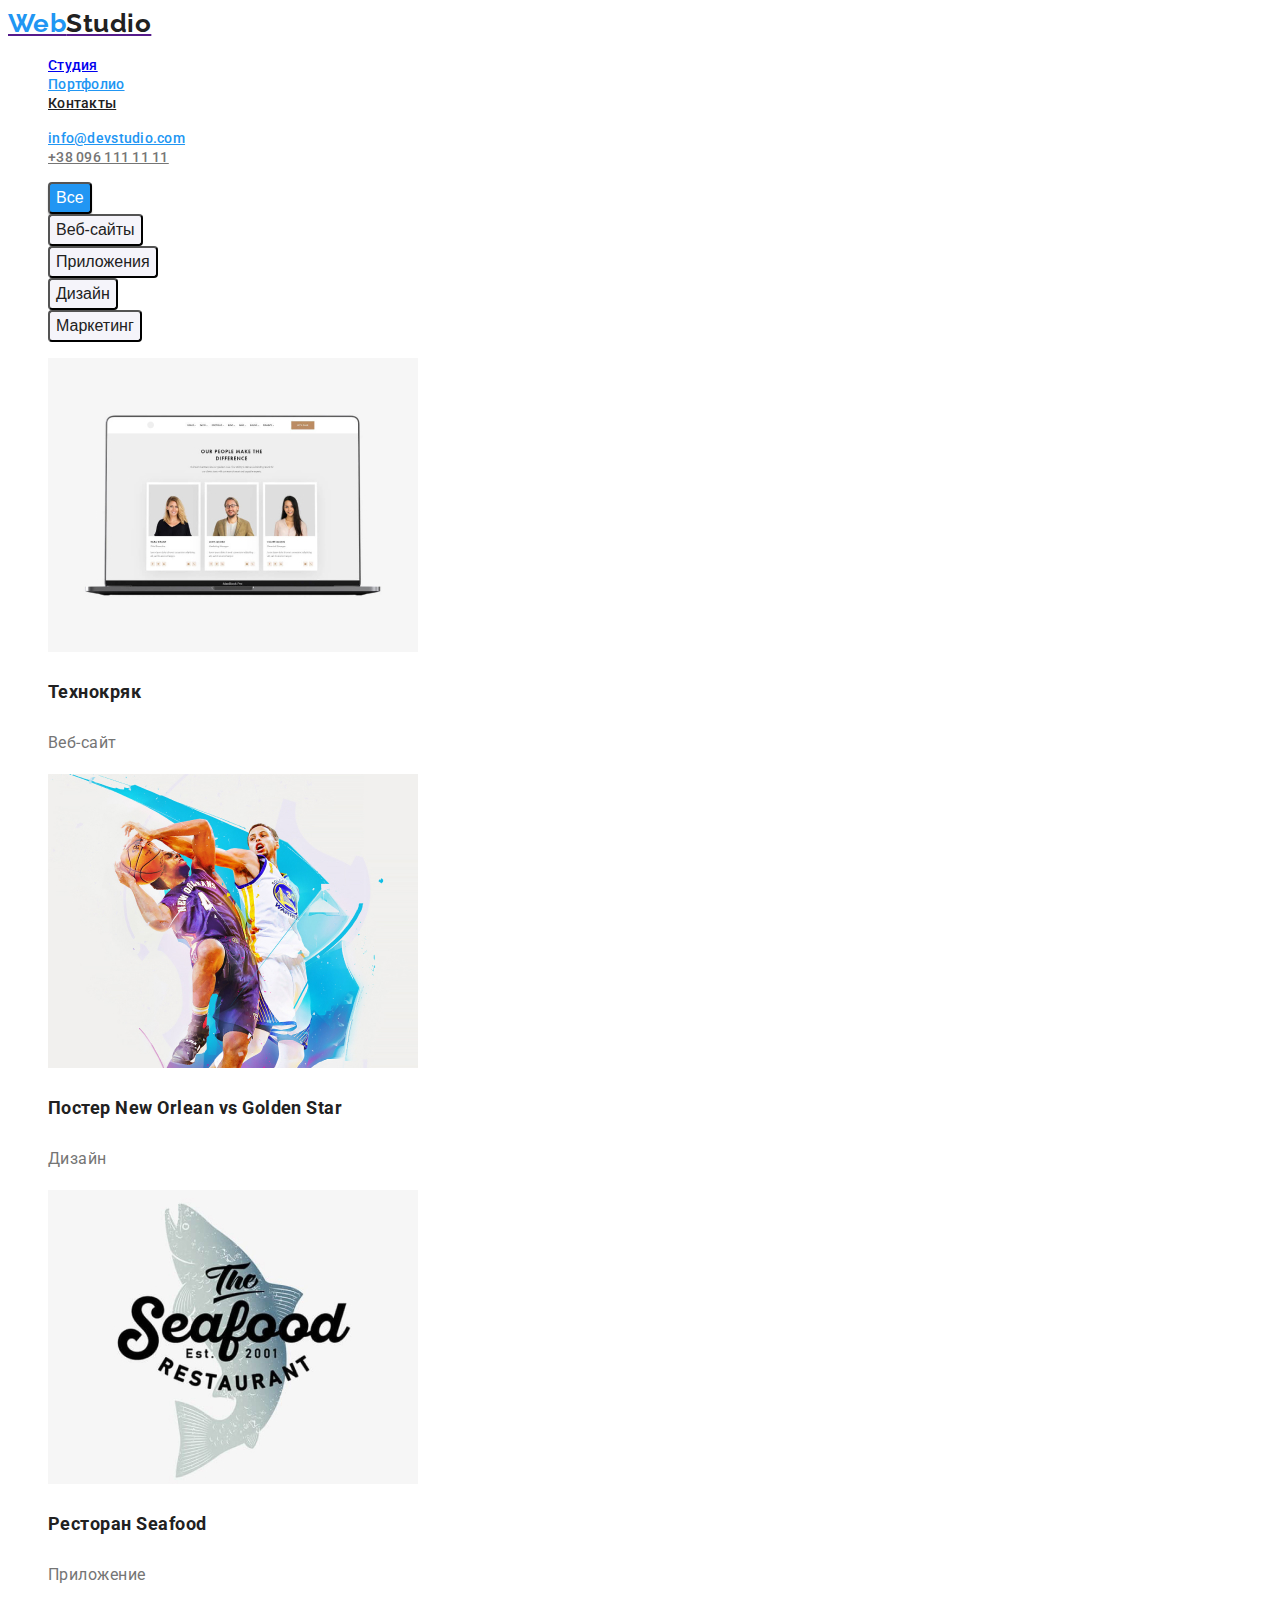
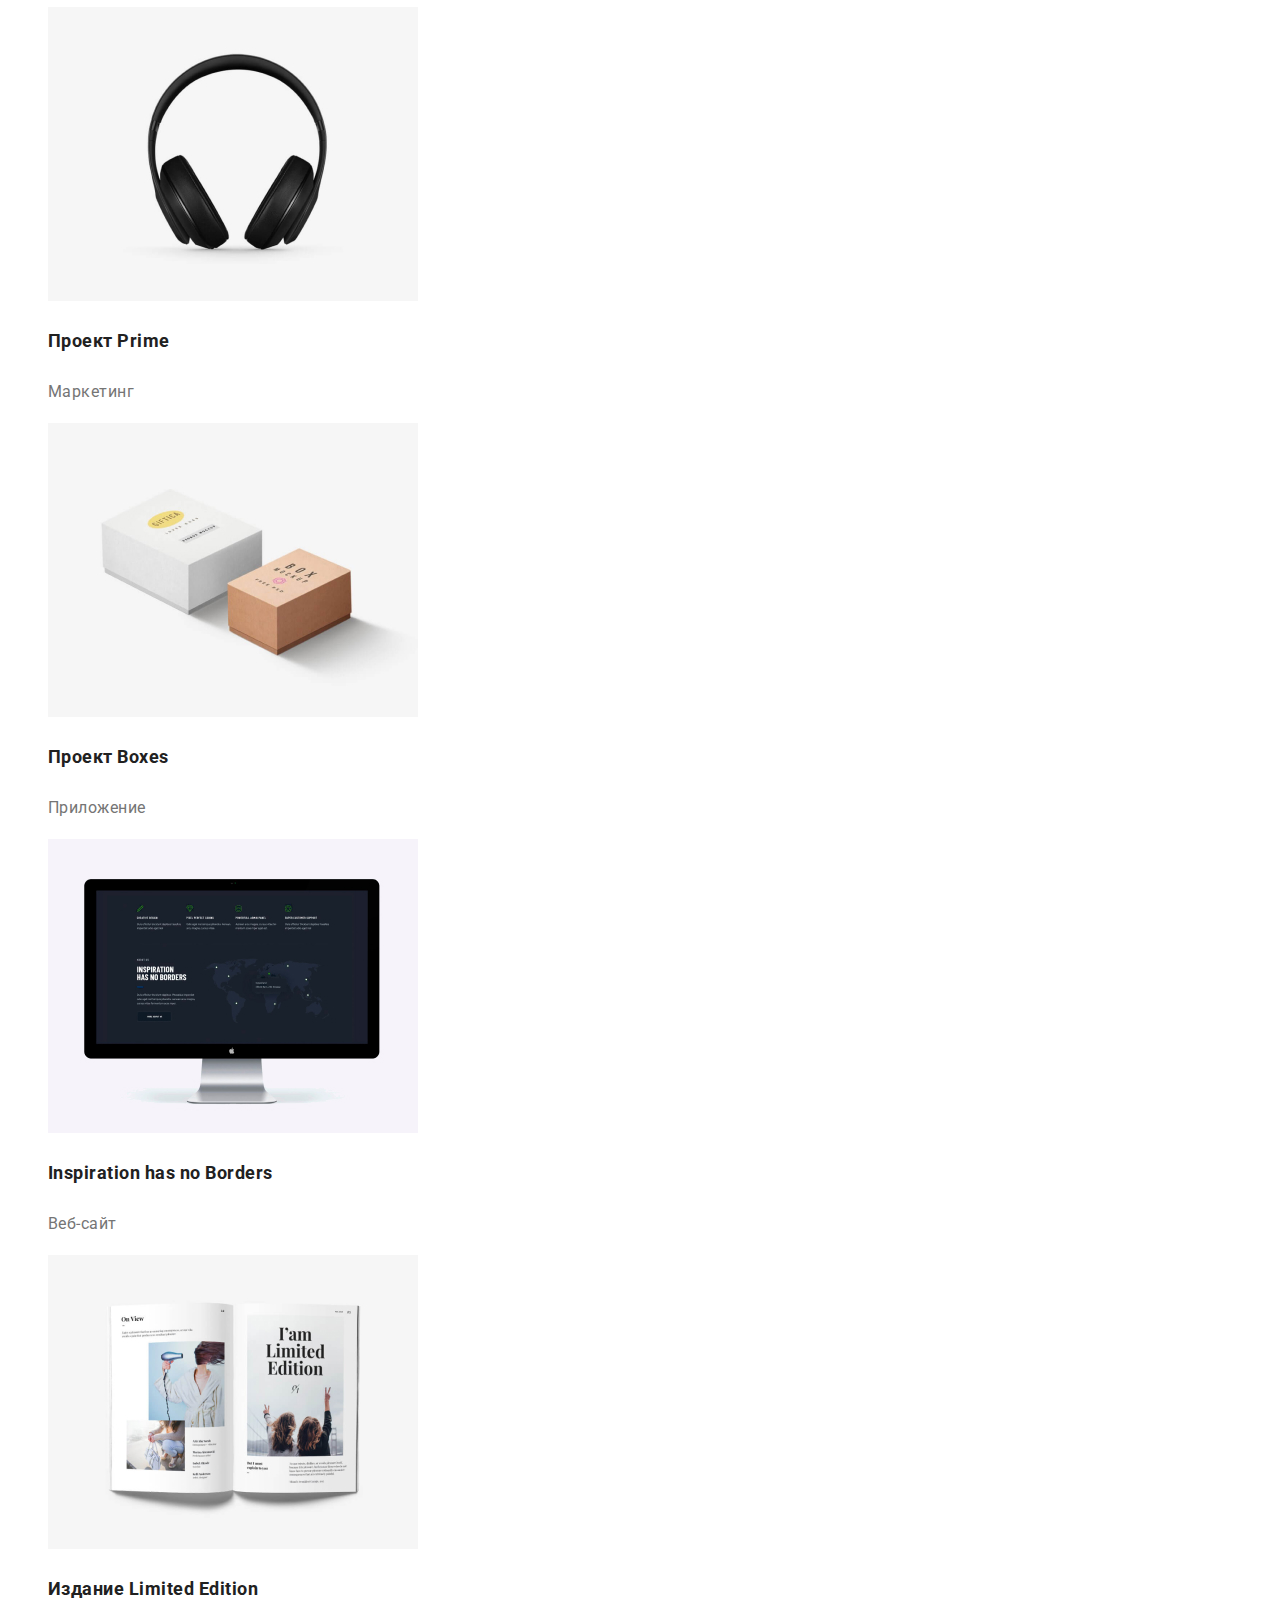
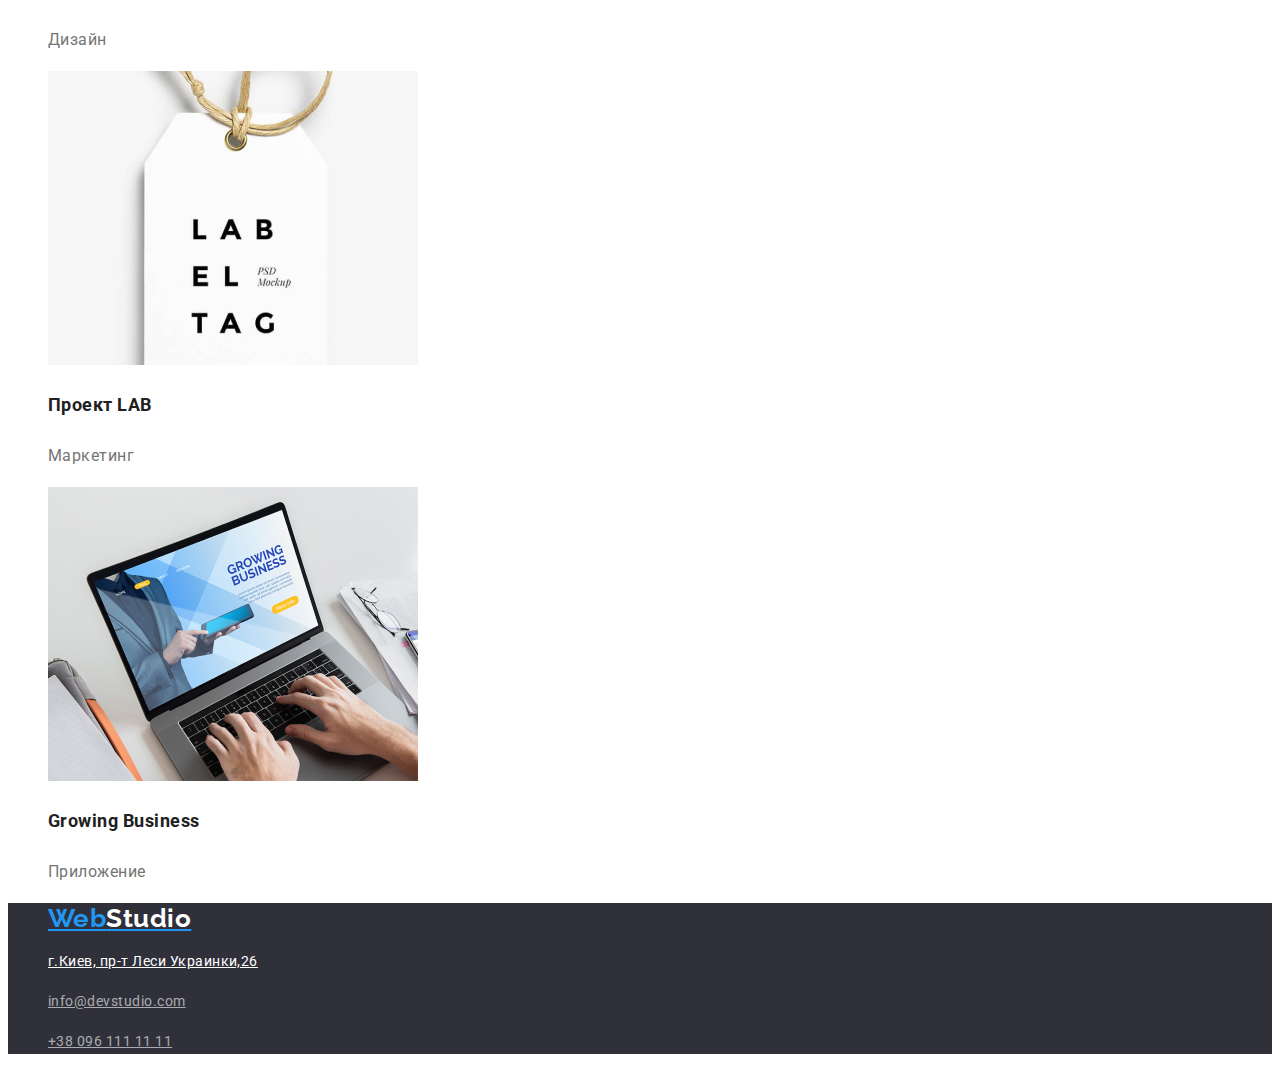
==== portfolio.html @ 78eda814 "homework2" ====
<!DOCTYPE html>
<html lang="en">
<head>
    <meta charset="UTF-8">
    <meta name="viewport" content="width=device-width, initial-scale=1.0">
    <title>Document</title>
    <link 
    href="https://fonts.googleapis.com/css2?family=Raleway:wght@700&family=Roboto:wght@400;500;700;900&display=swap" 
    rel="stylesheet"/>
    <link rel="stylesheet" href="./css/styles.css">
</head>
<body>
    
    <!--ШАПКА-->
    <header>
        <nav class="site-nav">
            <a href="" class="link"><span class="accent">Web</span><span class="accent1">Studio</span></a>
            <ul> 
                <li><a href="./index.html" class="link1">Cтудия</a></li>
                <li><a href="" class="link1 current">Портфолио</a></li>
                <li><a href="" class="link2">Контакты</a></li>
            </ul>
        </nav>
            <ul>
                <li><a href="mailto:info@devstudio.com" class="contacts-mail">info@devstudio.com</a></li>
                <li><a href="tel:+380961111111" class="contacts-phone">+38 096 111 11 11</a></li>
            </ul>
    </header>

    <!--SUBШАПКА-->
    <ul> 
        <li><button type="button" class="button">Все</button></li>
        <li><button type="button" class="button1">Веб-сайты</button></li>
        <li><button type="button" class="button1">Приложения</button></li>
        <li><button type="button" class="button1">Дизайн</button></li>
        <li><button type="button" class="button1">Маркетинг</button></li>
    </ul>

    <!-- СЕКЦИЯ 1 -->
    <section>
    <ul>
        <li>
            <a href=""><img src="./img/img-44.jpg" alt="comp" width="370" /></a>
            
            <h3 class="section-title">Технокряк</h3>
            <p class="section-text">Веб-сайт</p>
       
        </li>
        <li>
            <a href=""><img src="./img/img-55.jpg" alt="basketball" width="370" /></a>
            
            <h3 class="section-title">Постер New Orlean vs Golden Star</h3>
            <p class="section-text">Дизайн</p>
        
        </li>
        <li>
            <a href=""><img src="./img/img-66.jpg" alt="seafood" width="370" /></a>
            
            <h3 class="section-title">Ресторан Seafood</h3>
            <p class="section-text">Приложение</p>
        </li>

        <li>
            <a href=""><img src="./img/img-77.jpg" alt="headphones" width="370" /></a>
           
            <h3 class="section-title">Проект Prime</h3>
            <p class="section-text">Маркетинг</p>
        </li> 
        <li>
            <a href=""><img src="./img/img-88.jpg" alt="boxes" width="370" /></a>
           
            <h3 class="section-title">Проект Boxes</h3>
            <p class="section-text">Приложение</p>
        </li> 
        <li>
            <a href=""><img src="./img/img-99.jpg" alt="comp2" width="370" /></a>
           
            <h3 class="section-title">Inspiration has no Borders</h3>
            <p class="section-text">Веб-сайт</p>
        </li> 
<li>
    <a href=""><img src="./img/img-100.jpg" alt="book" width="370" /></a>
   
    <h3 class="section-title">Издание Limited Edition</h3>
    <p class="section-text">Дизайн</p>
</li> 
<li>
    <a href=""><img src="./img/img-110.jpg" alt="lab" width="370" /></a>
   
    <h3 class="section-title">Проект LAB</h3>
    <p class="section-text">Маркетинг</p>
</li> 
<li>
    <a href=""><img src="./img/img-120.jpg" alt="business" width="370" /></a>
   
    <h3 class="section-title">Growing Business</h3>
    <p class="section-text">Приложение</p>
</li> 
</ul>
</section>

<!--Финал-->
<footer>
    <ul>
        <li>
            <p><a href="" class="logo"><span class="accent2">Web</span><span class="accent3">Studio</span></a></p>
</li>
        <li>
    <p><a href="" class="adress">г.Киев, пр-т Леси Украинки,26</a></p>
</li>
<li>
    <p><a href="mailto:info@devstudio.com" class="mail">info@devstudio.com</a></p>
</li>
<li>
    <p><a href="tel:+380961111111" class="phone">+38 096 111 11 11</a></p>
</li>
    </ul>
</footer>
</body>
</html>
---- css/styles.css ----
body {
    background-color: #FFFFFF;
    font-family: Roboto, sans-serif;
    letter-spacing: 0.03em;
}

ul {
    list-style: none;
}

.page-header {
    background-color: #FFFFFF;
}

.link {
    font-family: Raleway;
font-style: normal;
font-weight: bold;
font-size: 26px;
line-height: 1.19;
}

.link1 {
font-weight: 500;
font-size: 14px;
line-height: 1.14;
letter-spacing: 0.02em;



}
.link2 {
font-weight: 500;
font-size: 14px;
line-height: 1.14;
letter-spacing: 0.02em;

color: #212121
}

.site-nav .link:hover,
.site-nav .focus {
    color: blue
}

.site-nav .link1:hover {
    color: blue
}

.site-nav .link2:hover {
    color: blue
}


.site-nav .link1.current {
    color: #2196F3
}

.accent {
    color: #2196F3;
}

.accent1 {
    color: #212121;
}

.accent2 {
   color: #2196F3;
}

.accent3 {
    color:#FFFFFF;
}

.contacts {
color: teal;
}

.contacts-mail {
font-weight: 500;
font-size: 14px;
line-height: 1.14;
letter-spacing: 0.02em;

color: #2196F3;
}

.contacts-phone {
font-weight: 500;
font-size: 14px;
line-height: 1.14;
letter-spacing: 0.02em;

color: #757575;
}


.section1 {
    background-color: #2F303A;
}

.section1-title {
    font-weight: 900;
    font-size: 44px;
    line-height: 1.36;
    
    letter-spacing: 0.06em;
    color: #FFFFFF
} 

.button-main {
    font-family: Roboto;
font-style: normal;
font-weight: bold;
font-size: 16px;
line-height: 1.88;
letter-spacing: 0.06em;
color: #FFFFFF;
background: #2196F3;
}

.button {
    font-weight: 500;
font-size: 16px;
line-height: 1.63;
color: #FFFFFF;
background-color: #2196F3;   
/* shadow-middle */
box-shadow: 0px 3px 1px rgba(0, 0, 0, 0.1), 0px 1px 2px rgba(0, 0, 0, 0.08), 0px 2px 2px rgba(0, 0, 0, 0.12);
border-radius: 4px;
}

.section1-link {
    font-weight: bold;
    font-size: 16px;
    line-height: 1.88;
    display: flex;
    align-items: center;
    text-align: center;
    letter-spacing: 0.06em;
    color: #FFFFFF
    
}

.section2 {
    
    background-color: #E5E5E5;
}

.section2-title { 
font-weight: bold;
font-size: 14px;
line-height: 1.14;
letter-spacing: 0.03em;
text-transform: uppercase;
    color: #212121;
}
.section2-text {
    font-size: 14px;
    line-height: 1.71;
/* or 171% */
    letter-spacing: 0.03em;
    color: #757575;
}

.section2-title1 {
   font-weight: bold;
   font-size: 36px;
   line-height: 1.17;
  
   color: #212121;
}

.section3 {
    background-color: #F5F4FA;
}

.section3-main {
font-weight: bold;
font-size: 36px;
line-height: 1.17;


color: #212121;

}
.section3-name {
    
font-weight: 500;
font-size: 16px;
line-height: 19px;

    color: #212121;
}
.section3-title {
    
font-size: 16px;
line-height: 1.19;
    color: #757575;
}

.adress {
   
font-size: 14px;
line-height: 1.71;
    color: #FFFFFF;
}

.mail {
   
font-size: 14px;
line-height: 1.71;
    color: rgba(255, 255, 255, 0.6);
}

.phone {
    
font-size: 14px;
line-height: 1.71;
    color: rgba(255, 255, 255, 0.6);
}

footer {
    background-color: #2F303A;
}

.logo {
    font-family: Raleway;
font-style: normal;
font-weight: bold;
font-size: 26px;
line-height: 1.19;
color: #2196F3;
}

/* Portfolio*/

.section {
    background-color: #E5E5E5;
}

.button1 {
    font-weight: 500;
font-size: 16px;
line-height: 1.63;
color: #212121;
    background: #F5F4FA;
border-radius: 4px;
}



.section-title {
   
font-weight: bold;
font-size: 18px;
line-height: 2.00;
color: #212121;
}

.section-text {
   
font-size: 16px;
line-height: 1.88;
color: #757575;
}
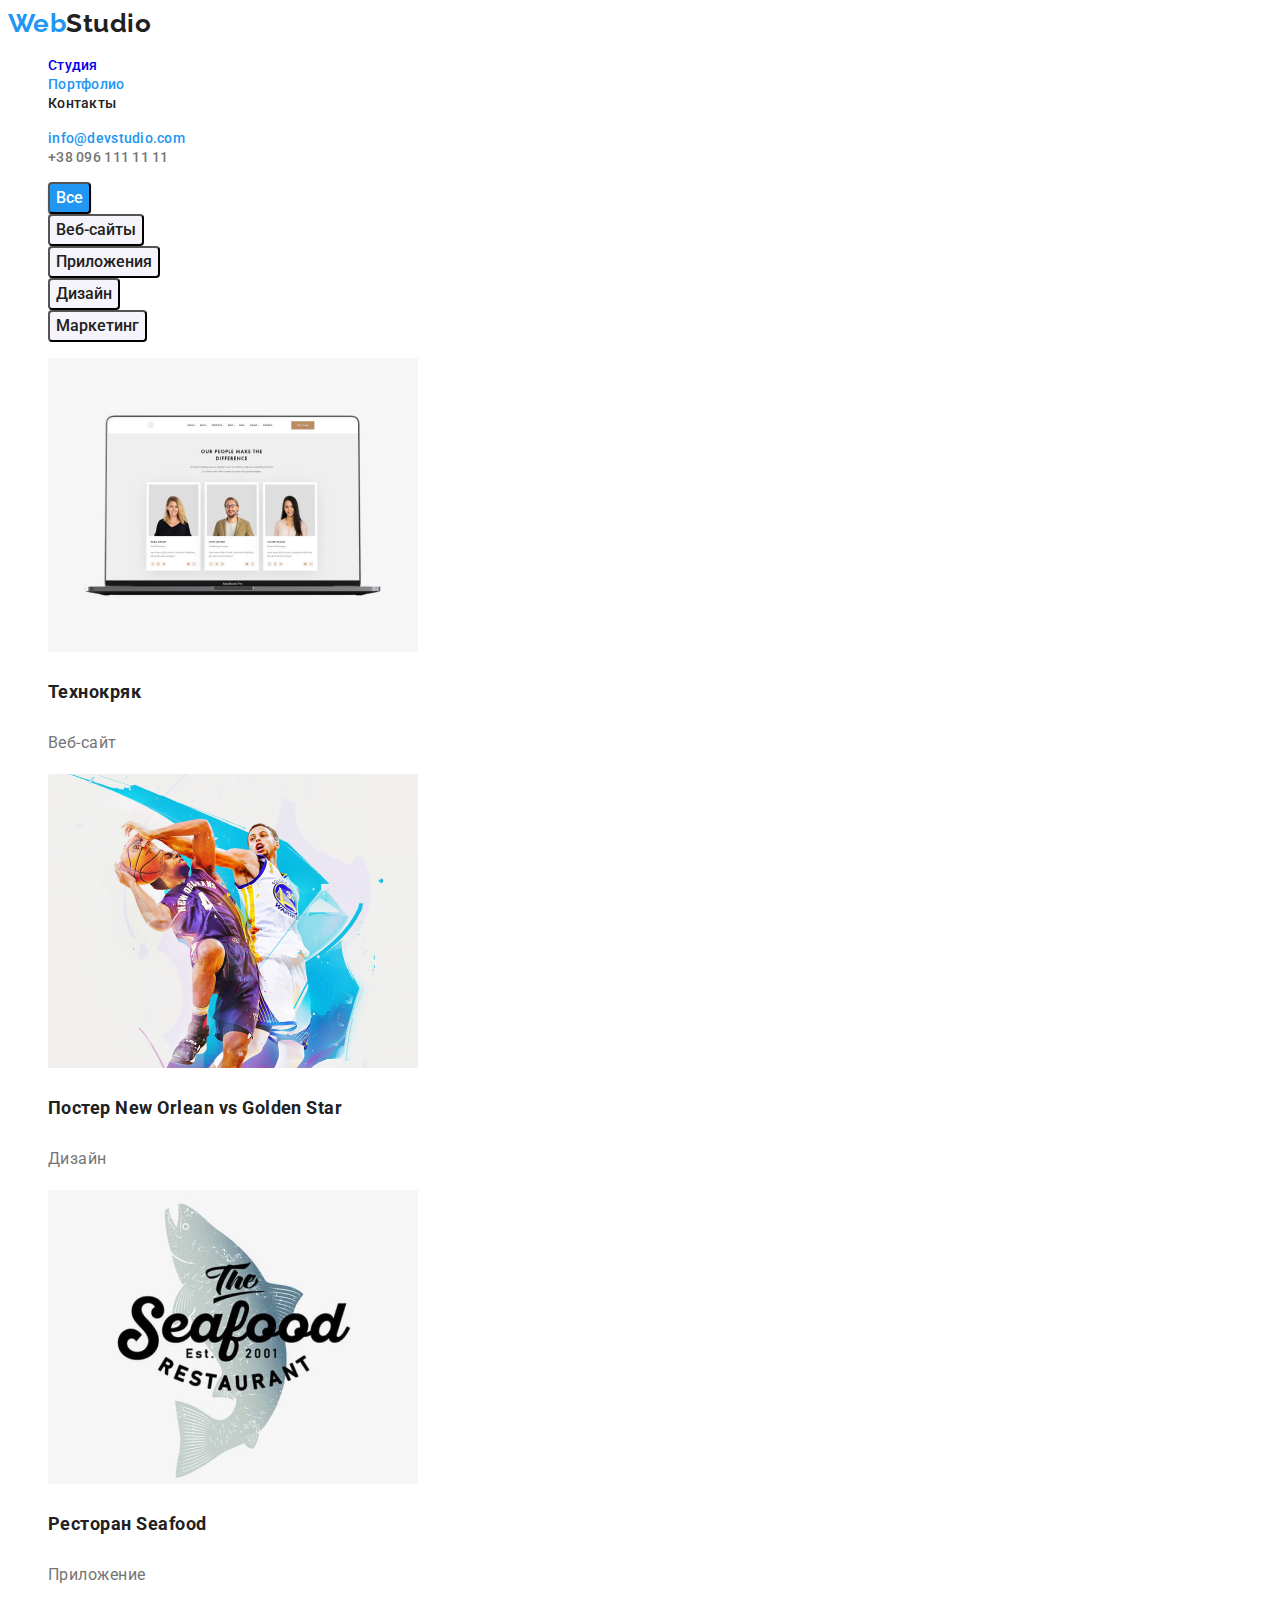
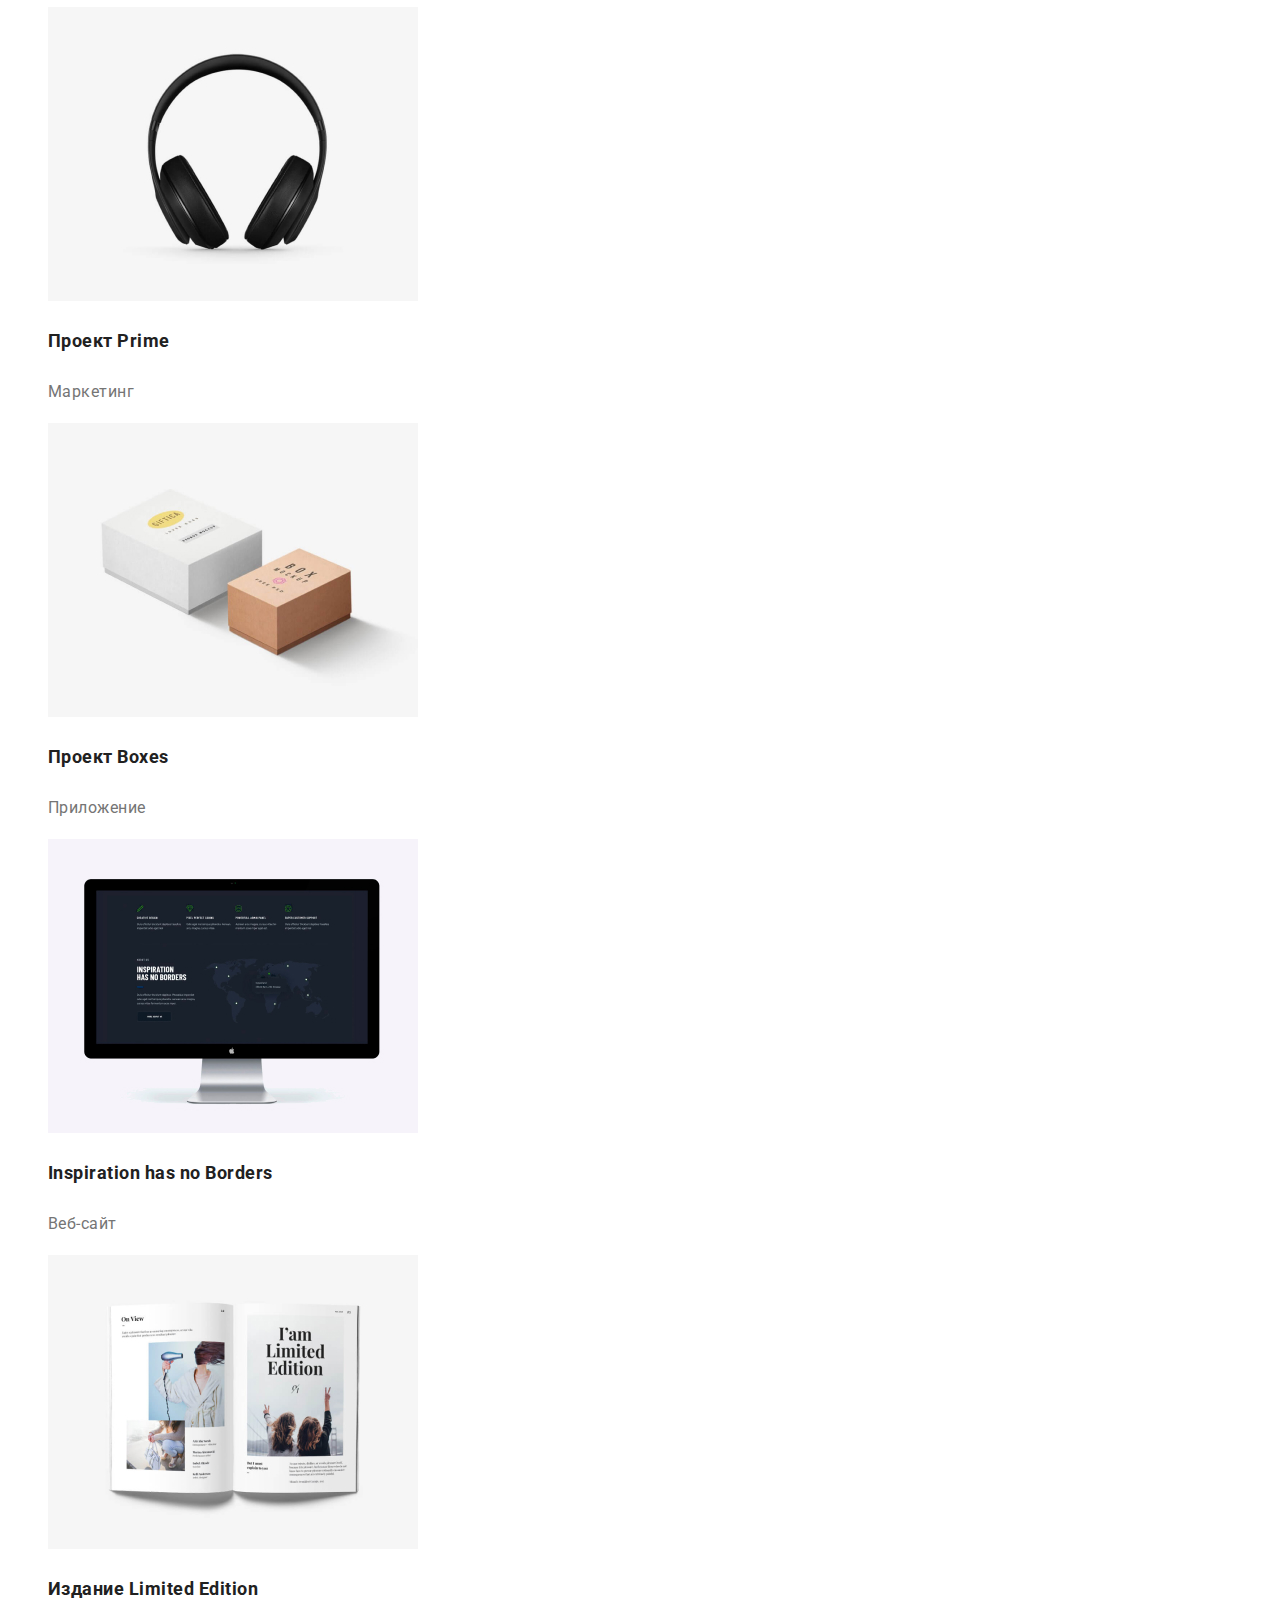
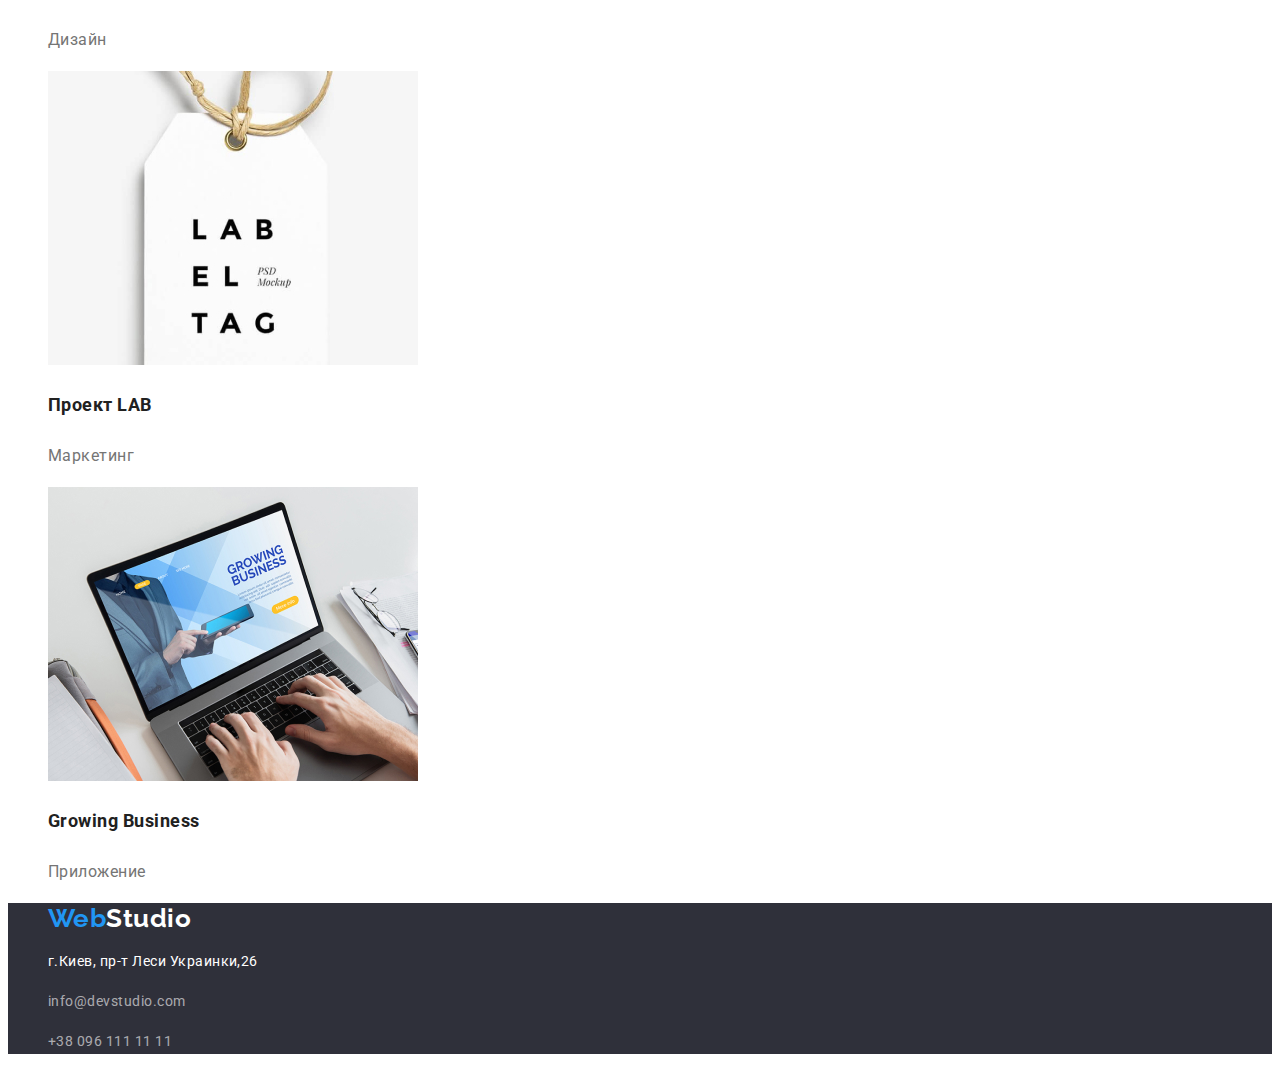
==== commit 712c79db: "edited hw2" ====
--- a/portfolio.html
+++ b/portfolio.html
@@ -21,13 +21,16 @@
                 <li><a href="" class="link2">Контакты</a></li>
             </ul>
         </nav>
-            <ul>
+            <ul class="contacts">
                 <li><a href="mailto:info@devstudio.com" class="contacts-mail">info@devstudio.com</a></li>
                 <li><a href="tel:+380961111111" class="contacts-phone">+38 096 111 11 11</a></li>
             </ul>
     </header>
 
-    <!--SUBШАПКА-->
+    <main>
+    <!--SUBШАПКА и SECTION1-->
+
+    <section>
     <ul> 
         <li><button type="button" class="button">Все</button></li>
         <li><button type="button" class="button1">Веб-сайты</button></li>
@@ -36,8 +39,7 @@
         <li><button type="button" class="button1">Маркетинг</button></li>
     </ul>
 
-    <!-- СЕКЦИЯ 1 -->
-    <section>
+    
     <ul>
         <li>
             <a href=""><img src="./img/img-44.jpg" alt="comp" width="370" /></a>
@@ -98,6 +100,8 @@
 </li> 
 </ul>
 </section>
+</main> 
+
 
 <!--Финал-->
 <footer>
--- a/css/styles.css
+++ b/css/styles.css
@@ -1,3 +1,13 @@
+:root {
+     --primary-text-color: #212121;
+     --title-text-color: #212121;
+     --text-color: #757575;
+     --accent-color: #2196f3;
+     --accent-colornav: #0000FF;
+     --buttontext-color: #ffffff;
+     --buttonbcg-color: #2196F3;
+}
+
 body {
     background-color: #FFFFFF;
     font-family: Roboto, sans-serif;
@@ -8,6 +18,10 @@
     list-style: none;
 }
 
+a {
+text-decoration: none
+}
+
 .page-header {
     background-color: #FFFFFF;
 }
@@ -35,45 +49,42 @@
 line-height: 1.14;
 letter-spacing: 0.02em;
 
-color: #212121
+color: var(--title-text-color)
 }
 
 .site-nav .link:hover,
-.site-nav .focus {
-    color: blue
+.site-nav .link:focus {
+    color: var(--accent-colornav)
 }
 
 .site-nav .link1:hover {
-    color: blue
+    color: var(--accent-colornav)
 }
 
 .site-nav .link2:hover {
-    color: blue
+    color: var(--accent-colornav)
 }
 
 
 .site-nav .link1.current {
-    color: #2196F3
-}
-
-.accent {
-    color: #2196F3;
+    color: var(--accent-color);
+}
+
+.accent, .accent2 {
+    color: var(--accent-color);
 }
 
 .accent1 {
-    color: #212121;
-}
-
-.accent2 {
-   color: #2196F3;
+    color: var(--primary-text-color);
 }
 
 .accent3 {
     color:#FFFFFF;
 }
 
-.contacts {
-color: teal;
+.contacts .contacts-mail:hover,
+.contacts .contacts-phone:hover {
+color: var(--accent-colornav);
 }
 
 .contacts-mail {
@@ -82,7 +93,7 @@
 line-height: 1.14;
 letter-spacing: 0.02em;
 
-color: #2196F3;
+color: var(--accent-color);
 }
 
 .contacts-phone {
@@ -91,7 +102,7 @@
 line-height: 1.14;
 letter-spacing: 0.02em;
 
-color: #757575;
+color: var(--text-color);
 }
 
 
@@ -108,27 +119,21 @@
     color: #FFFFFF
 } 
 
+/* button*/
+
 .button-main {
-    font-family: Roboto;
-font-style: normal;
-font-weight: bold;
+font-family: inherit;
+font-weight: bold;   
 font-size: 16px;
 line-height: 1.88;
+display: flex;
+align-items: center;
+text-align: center;
 letter-spacing: 0.06em;
-color: #FFFFFF;
-background: #2196F3;
-}
-
-.button {
-    font-weight: 500;
-font-size: 16px;
-line-height: 1.63;
-color: #FFFFFF;
-background-color: #2196F3;   
-/* shadow-middle */
-box-shadow: 0px 3px 1px rgba(0, 0, 0, 0.1), 0px 1px 2px rgba(0, 0, 0, 0.08), 0px 2px 2px rgba(0, 0, 0, 0.12);
-border-radius: 4px;
-}
+color: var(--buttontext-color);
+background: var(--buttonbcg-color);
+}
+
 
 .section1-link {
     font-weight: bold;
@@ -153,14 +158,14 @@
 line-height: 1.14;
 letter-spacing: 0.03em;
 text-transform: uppercase;
-    color: #212121;
+    color: var(--primary-text-color);
 }
 .section2-text {
     font-size: 14px;
     line-height: 1.71;
 /* or 171% */
     letter-spacing: 0.03em;
-    color: #757575;
+    color: var(--text-color);
 }
 
 .section2-title1 {
@@ -168,7 +173,7 @@
    font-size: 36px;
    line-height: 1.17;
   
-   color: #212121;
+   color: var(--primary-text-color);
 }
 
 .section3 {
@@ -181,7 +186,7 @@
 line-height: 1.17;
 
 
-color: #212121;
+color: var(--primary-text-color);
 
 }
 .section3-name {
@@ -190,13 +195,13 @@
 font-size: 16px;
 line-height: 19px;
 
-    color: #212121;
+    color: var(--primary-text-color);
 }
 .section3-title {
     
 font-size: 16px;
 line-height: 1.19;
-    color: #757575;
+    color: var(--text-color);
 }
 
 .adress {
@@ -230,7 +235,7 @@
 font-weight: bold;
 font-size: 26px;
 line-height: 1.19;
-color: #2196F3;
+color: var(--accent-color);
 }
 
 /* Portfolio*/
@@ -239,15 +244,27 @@
     background-color: #E5E5E5;
 }
 
+.button {
+    font-family: inherit;
+    font-weight: 500;
+    font-size: 16px;
+    line-height: 1.63;
+    color: #FFFFFF;
+    background-color: #2196F3;   
+    /* shadow-middle */
+    box-shadow: 0px 3px 1px rgba(0, 0, 0, 0.1), 0px 1px 2px rgba(0, 0, 0, 0.08), 0px 2px 2px rgba(0, 0, 0, 0.12);
+    border-radius: 4px;
+    } 
+
 .button1 {
-    font-weight: 500;
+font-family: inherit;
+font-weight: 500;
 font-size: 16px;
 line-height: 1.63;
 color: #212121;
-    background: #F5F4FA;
+background: #F5F4FA;
 border-radius: 4px;
 }
-
 
 
 .section-title {
@@ -255,12 +272,12 @@
 font-weight: bold;
 font-size: 18px;
 line-height: 2.00;
-color: #212121;
+color: var(--primary-text-color);
 }
 
 .section-text {
    
 font-size: 16px;
 line-height: 1.88;
-color: #757575;
+color: var(--text-color);
 }